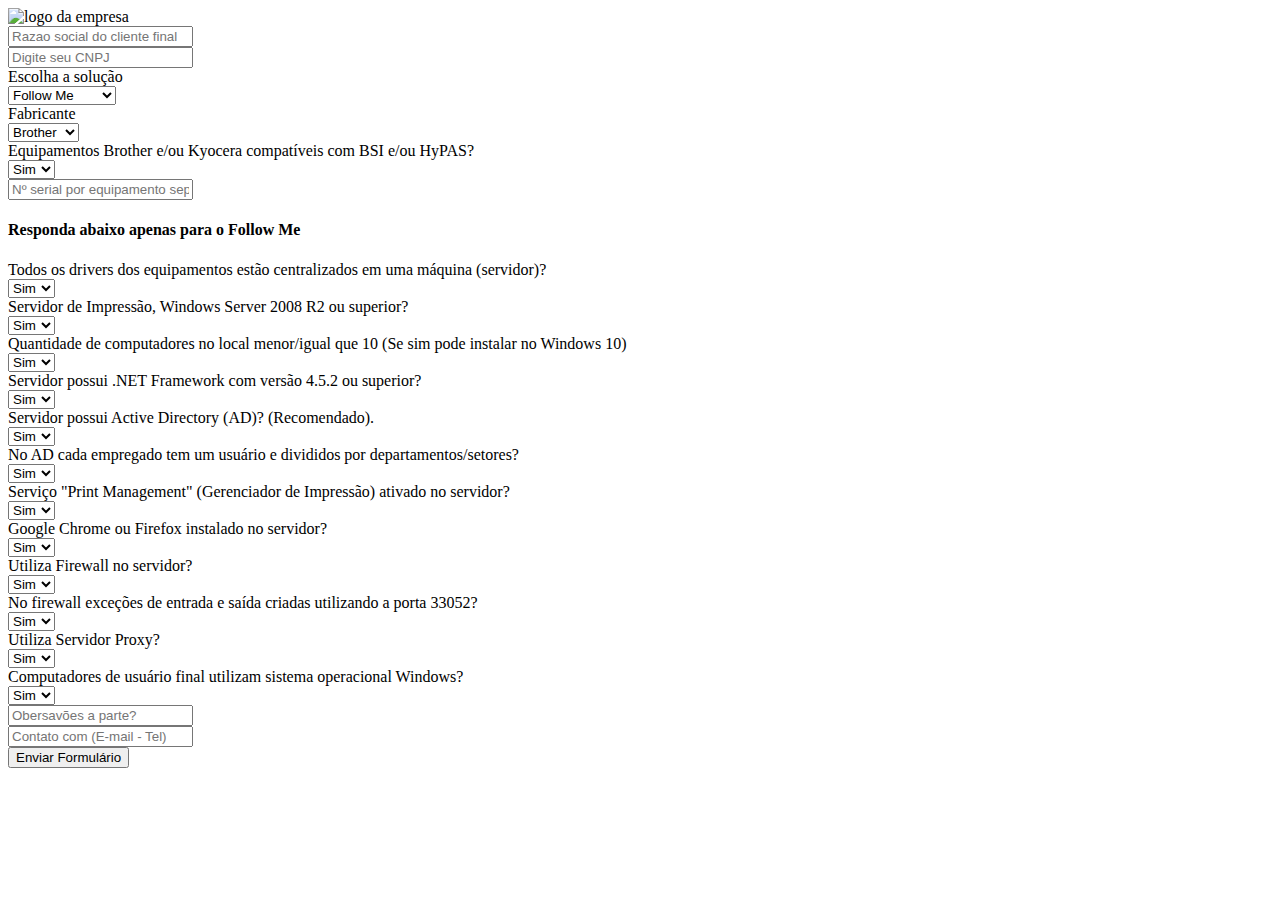
==== Formulario/index.html @ aa2b0768 "Formulario-solucoes" ====
<!DOCTYPE html>
<html lang="pt-BR">
<head>
    <meta charset="UTF-8">
    <meta name="viewport" content="width=device-width, initial-scale=1.0">
    <link rel="stylesheet" type="text/css" href="style.css">
    <link rel="shortcut icon" href="favicon.png" />
    <title>RO - Formulario de soluções</title>
</head>
<body>
        
        <header>

        </header>

        <form class="Formulario" action="enviado.html" method="post">

           <img src="logo_reis.png" alt="logo da empresa" width="100%">
            
            <div class="field">
                <input type="text" name="razao social" placeholder="Razao social do cliente final" required="" ><br>
            </div>
            <div class="field">
                <input type="number" name="CNPJ" placeholder="Digite seu CNPJ" required=""><br>
            </div>
            <div class="field-s">
                <label for="solucao">Escolha a solução</label><br>
                <select id="solucao" required="">
                    <option value="Follow Me">Follow Me</option>
                    <option value="Arquivo Digital">Arquivo Digital</option>
                    <option value="Reembolso">Reembolso</option>
                </select><br>
            </div>
            <div class="field-s">
                <label for="Fabricante">Fabricante</label><br>
                <select id="Fabricante" required="">
                    <option value="Brother">Brother</option>
                    <option value="Kyocera">Kyocera</option>
                    <option value="Outros">Outros</option>
                </select><br>
            </div>
            <div class="field-s">
                <label for="plataforma">Equipamentos Brother e/ou Kyocera compatíveis com BSI e/ou HyPAS?</label><br>
                <select id="Plataforma" required="">
                    <option value="sim">Sim</option>
                    <option value="nao">Não</option>
                </select><br>
            </div>
            <div class="field">
                <input type="text" name="Nº serie" placeholder="Nº serial por equipamento separado por virgula" required=""><br>
            </div>
            

            <h4>Responda abaixo apenas para o Follow Me</h4>

            <div class="field-s">
                <label for="driver">Todos os drivers dos equipamentos estão centralizados em uma máquina (servidor)?</label><br>
                <select id="driver" required="">
                    <option value="sim">Sim</option>
                    <option value="nao">Não</option>
                </select><br>
            </div>
            <div class="field-s">
                <label for="ambiente">Servidor de Impressão, Windows Server 2008 R2 ou superior?</label><br>
                <select id="ambiente" required="">
                    <option value="sim">Sim</option>
                    <option value="nao">Não</option>
                </select><br>
            </div>
            <div class="field-s">
                <label for="Windows10">Quantidade de computadores no local menor/igual que 10 (Se sim pode instalar no Windows 10)</label><br>
                <select id="Windows10" required="">
                    <option value="sim">Sim</option>
                    <option value="nao">Não</option>
                </select><br>
            </div>
            <div class="field-s">
                <label for=".net">Servidor possui .NET Framework com versão 4.5.2 ou superior?</label><br>
                <select id=".net" required="">
                    <option value="sim">Sim</option>
                    <option value="nao">Não</option>
                </select><br>
            </div>
            <div class="field-s">
            <label for="ad">Servidor possui Active Directory (AD)? (Recomendado).</label><br>
            <select id="ad">
                <option value="sim">Sim</option>
                <option value="nao">Não</option>
            </select><br>
            </div>
            <div class="field-s">
                <label for="ad+">No AD cada empregado tem um usuário e divididos por departamentos/setores?</label><br>
                <select id="ad+" required="">
                    <option value="sim">Sim</option>
                    <option value="nao">Não</option>
                </select><br>
            </div>
            <div class="field-s">
                <label for="printM">Serviço "Print Management" (Gerenciador de Impressão) ativado no servidor?</label><br>
                <select id="printM" required="">
                    <option value="sim">Sim</option>
                    <option value="nao">Não</option>
                </select><br>
            </div>
            <div class="field-s">
            <label for="navegador">Google Chrome ou Firefox instalado no servidor?</label><br>
            <select id="navegador" required="">
                <option value="sim">Sim</option>
                <option value="nao">Não</option>
            </select><br>
            </div>
            <div class="field-s">
                <label for="firewall">Utiliza Firewall no servidor?</label><br>
                <select id="firewall" required="">
                    <option value="sim">Sim</option>
                    <option value="nao">Não</option>
                </select><br>
            </div>
            <div class="field-s">
                <label for="firewallP">No firewall exceções de entrada e saída criadas utilizando a porta 33052?</label><br>
                <select id="firewallP" required="">
                    <option value="sim">Sim</option>
                    <option value="nao">Não</option>
                </select><br>
            </div>
            <div class="field-s">
                <label for="Proxy">Utiliza Servidor Proxy?</label><br>
                <select id="Proxy" required="">
                    <option value="sim">Sim</option>
                    <option value="nao">Não</option>
                </select><br>
            </div>
            <div class="field-s">
                <label for="usuario">Computadores de usuário final utilizam sistema operacional Windows?</label><br>
                <select id="usuario" required="">
                    <option value="sim">Sim</option>
                    <option value="nao">Não</option>
                </select><br>
            </div>
            <div class="field" >
                <input type="text" name="opcional" placeholder="Obersavões a parte?" required=""><br>
            </div>
            <div class="field">
                <input type="text" name="contato" placeholder="Contato com (E-mail - Tel)" required=""><br>
            </div>
            <div>
                <input type="submit" value="Enviar Formulário"required="">
            </div>
          
            
        </form>
    

        
</body>
</html>
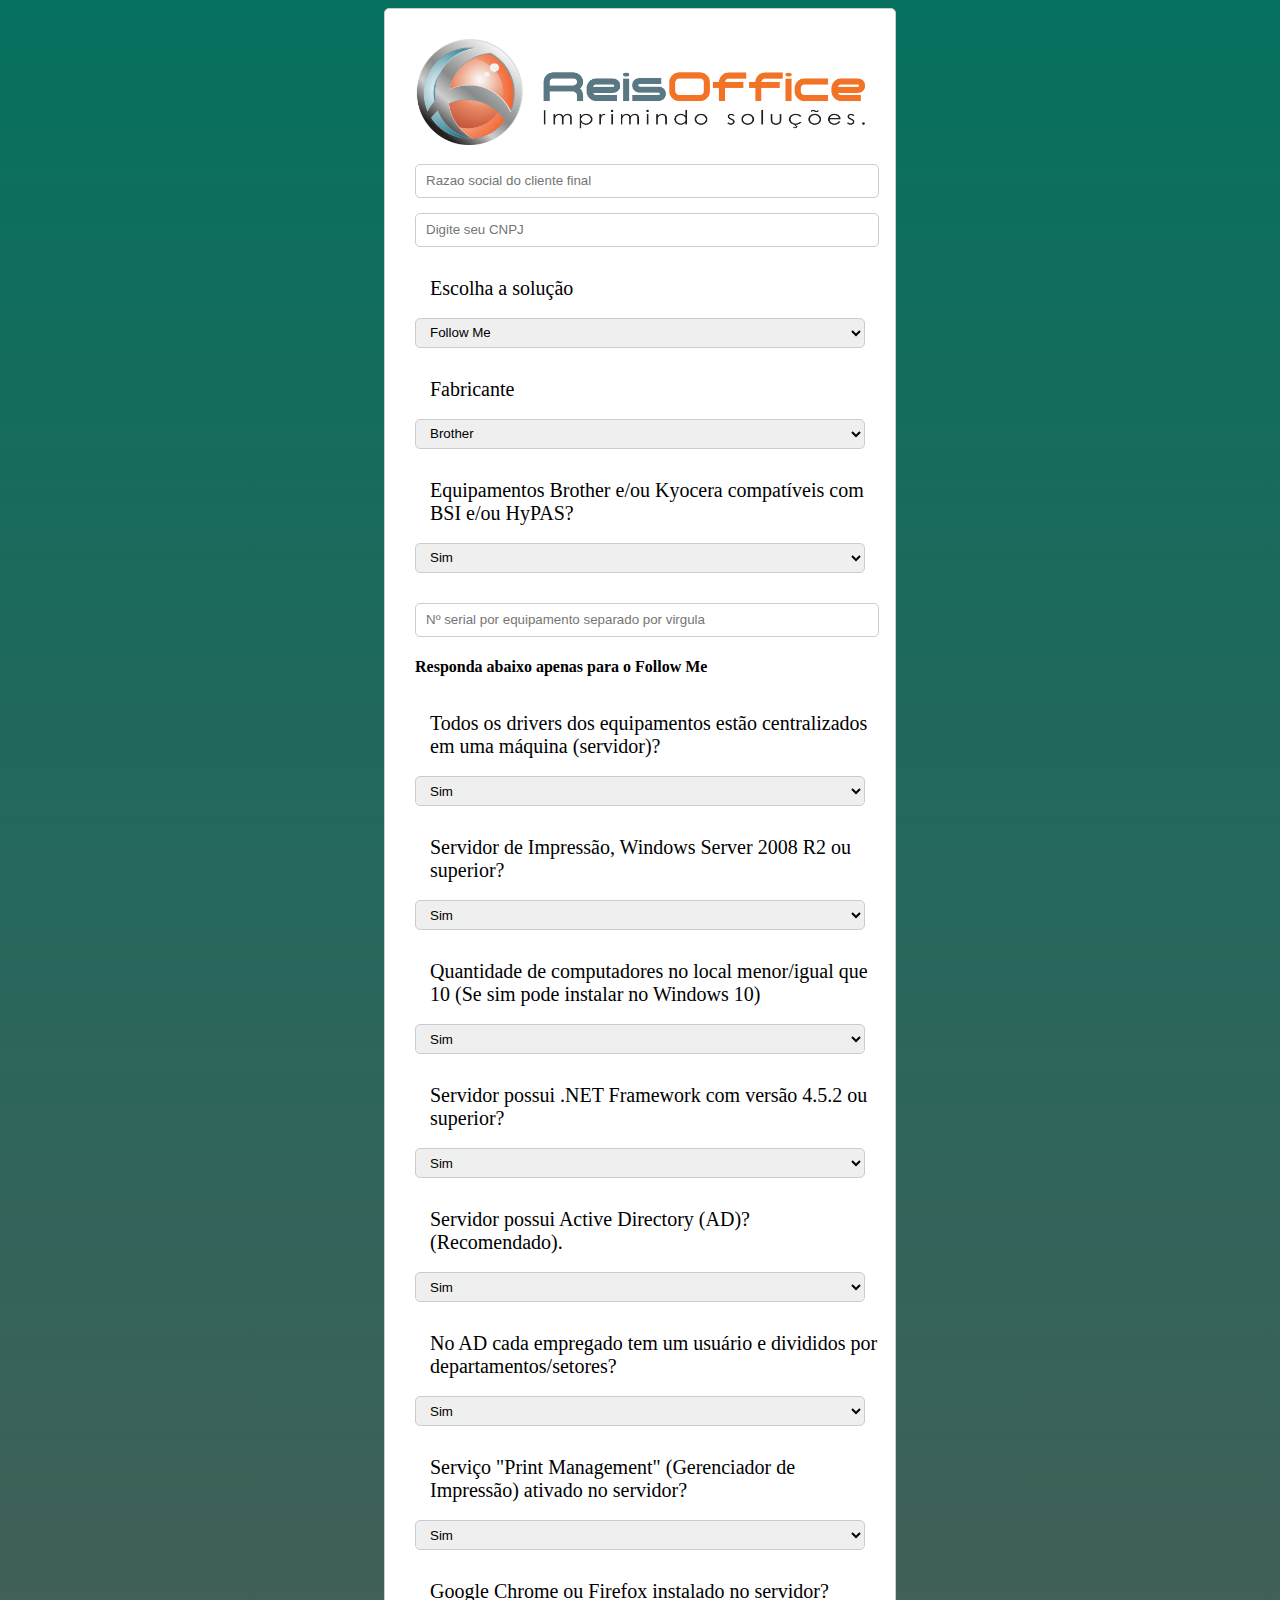
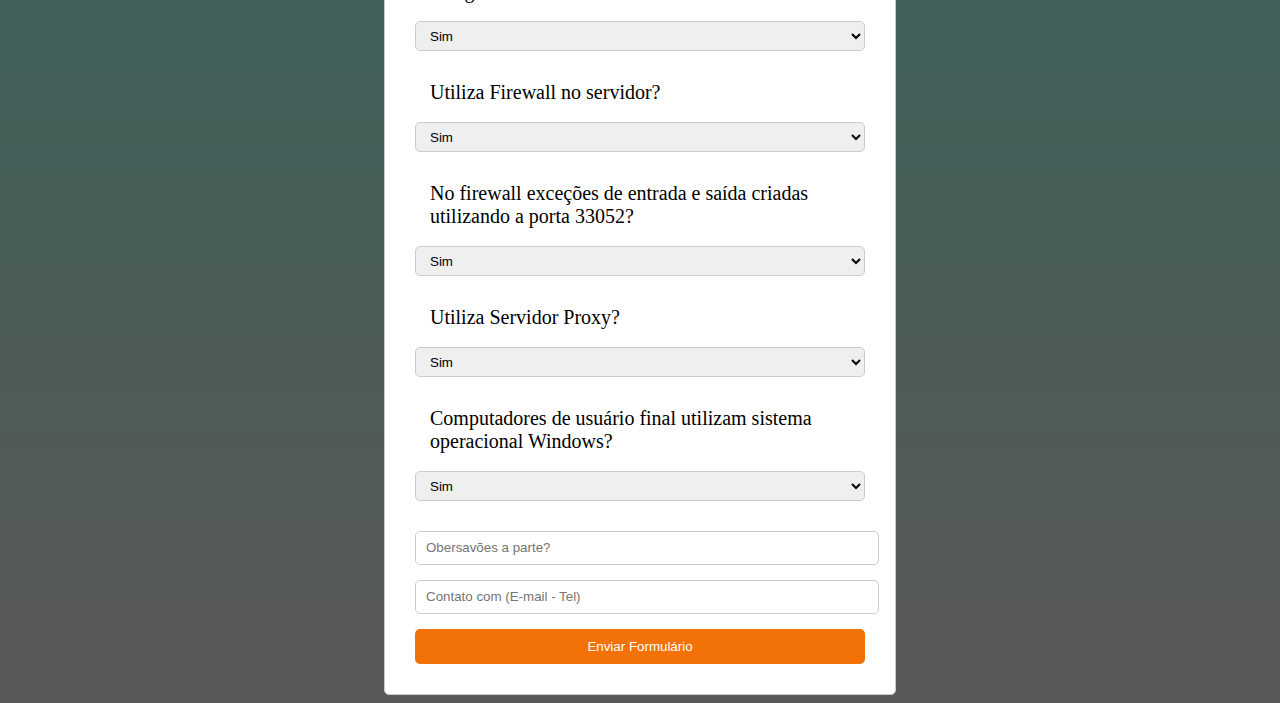
==== commit 794744c4: "Update index.html" ====
--- a/Formulario/index.html
+++ b/Formulario/index.html
@@ -3,8 +3,8 @@
 <head>
     <meta charset="UTF-8">
     <meta name="viewport" content="width=device-width, initial-scale=1.0">
-    <link rel="stylesheet" type="text/css" href="style.css">
-    <link rel="shortcut icon" href="favicon.png" />
+    <link rel="stylesheet" type="text/css" href="css/style.css">
+    <link rel="shortcut icon" href="img/favicon.png" />
     <title>RO - Formulario de soluções</title>
 </head>
 <body>
@@ -15,7 +15,7 @@
 
         <form class="Formulario" action="enviado.html" method="post">
 
-           <img src="logo_reis.png" alt="logo da empresa" width="100%">
+           <img src="img/logo_reis.png" alt="logo da empresa" width="100%">
             
             <div class="field">
                 <input type="text" name="razao social" placeholder="Razao social do cliente final" required="" ><br>
@@ -153,4 +153,4 @@
 
         
 </body>
-</html>+</html>
--- a/Formulario/css/style.css
+++ b/Formulario/css/style.css
@@ -0,0 +1,76 @@
+body{
+    background-image: linear-gradient(rgb(6, 112, 94), rgb(90, 89, 87));
+    
+}
+
+.Formulario{
+    background-color: white;
+    margin: auto;
+    max-width: 450px;
+    padding: 30px;
+    border:1px solid #ccc;
+    border-radius: 5px;
+}
+
+.field{
+    width: 100%;
+    margin: 15px 0;
+}
+.field-s{
+    width: 100%;
+    margin: 15px 0;
+    display: inline-block;
+}
+input[type=text],[type=number]{
+    width: 100%;
+    padding-left: 10px;
+    height: 30px;
+    line-height: 30px;
+    border-radius: 5px;
+    border: 1px solid #ccc;
+    outline: none;
+}
+select{
+    width: 100%;
+    padding-left: 10px;
+    height: 30px;
+    line-height: 30px;
+    border-radius: 5px;
+    border: 1px solid #ccc;
+    outline: none;
+    cursor: pointer;
+}
+
+input[type=submit]{
+    display: block;
+    color: white;
+    background-color: rgb(243, 114, 8);
+    height: 35px;
+    border: none;
+    outline: 0;
+    cursor: pointer;
+    width: 100%;
+    margin: 0 auto;
+    text-align: center;
+    border-radius: 5px;
+}
+input[type=submit]:hover{
+    display: block;
+    color: white;
+    background-color: rgb(190, 88, 3);
+    height: 35px;
+    border: none;
+    outline: 0;
+    cursor: pointer;
+    width: 100%;
+    margin: 0 auto;
+    text-align: center;
+    border-radius: 5px;
+}
+.field-s label{
+    padding-left: 15px;
+    font-size: 20px;
+    display: block;
+    width: 100%;
+    
+}